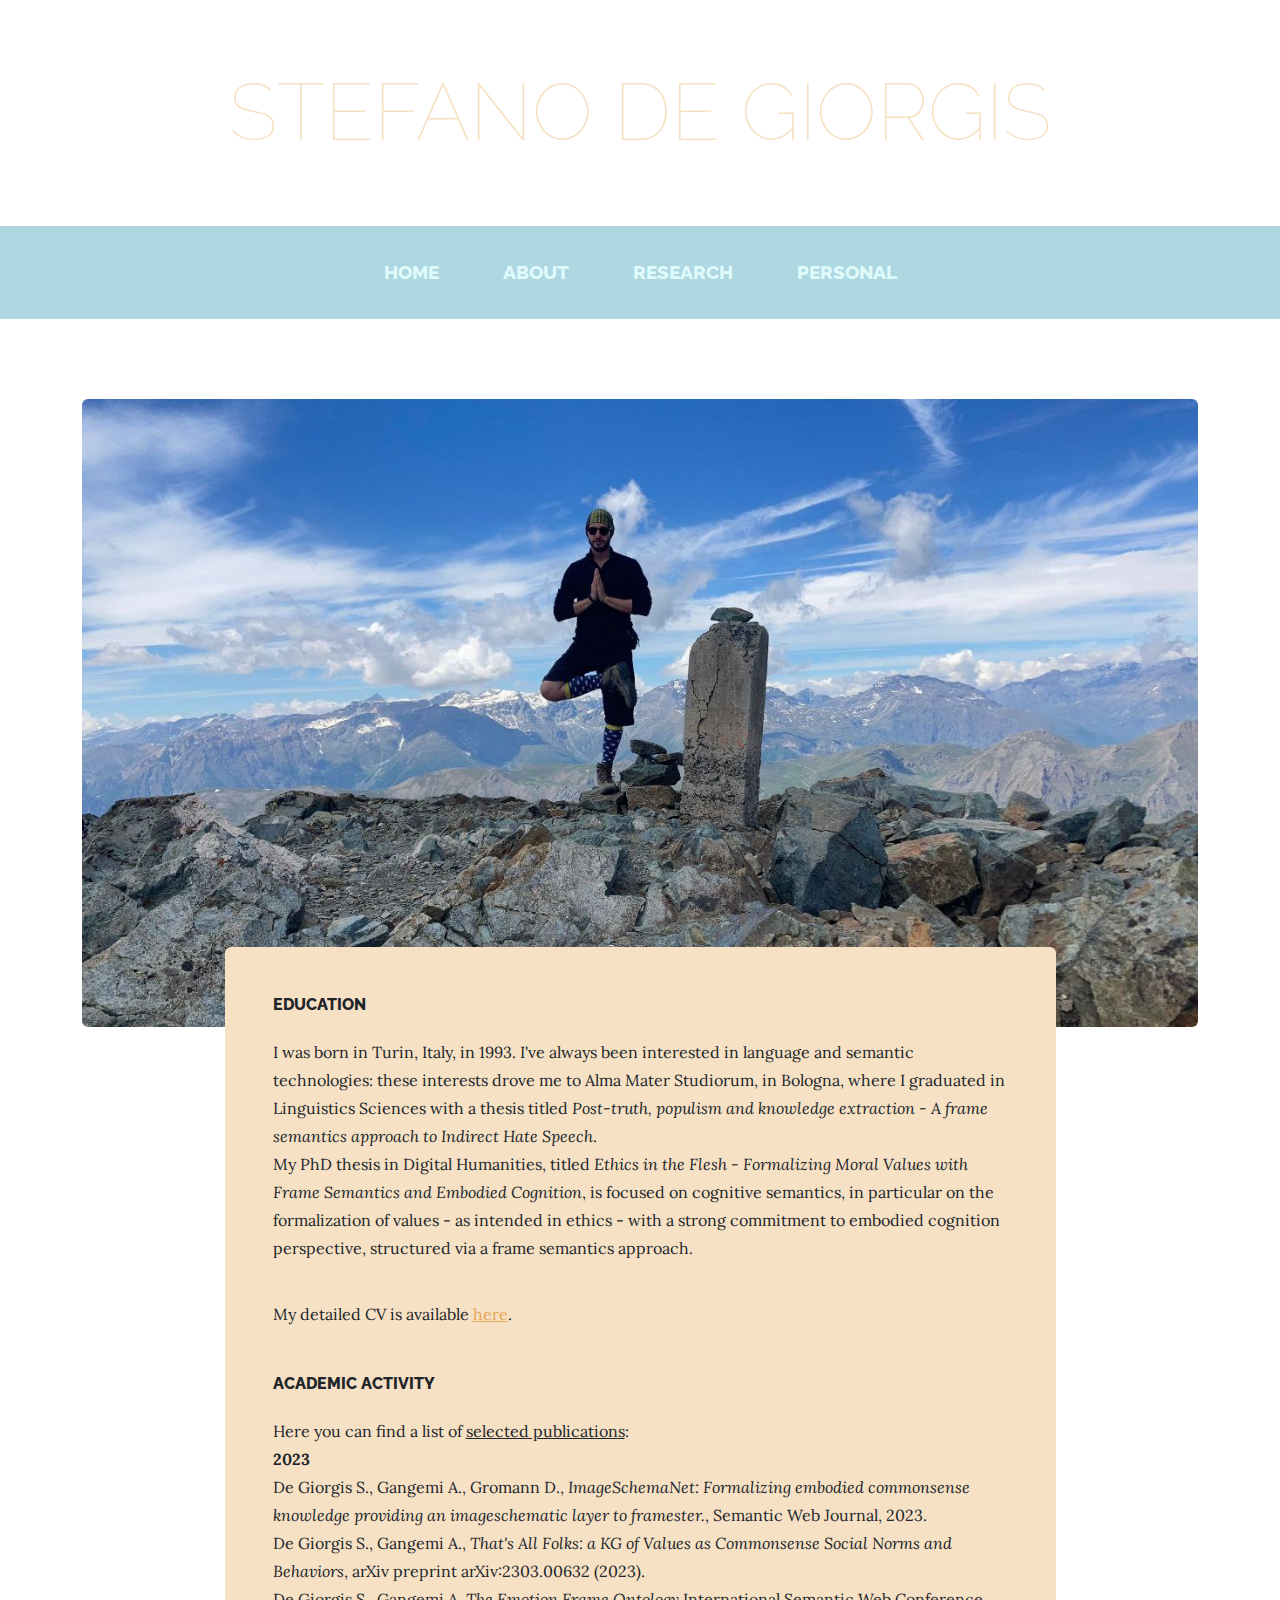
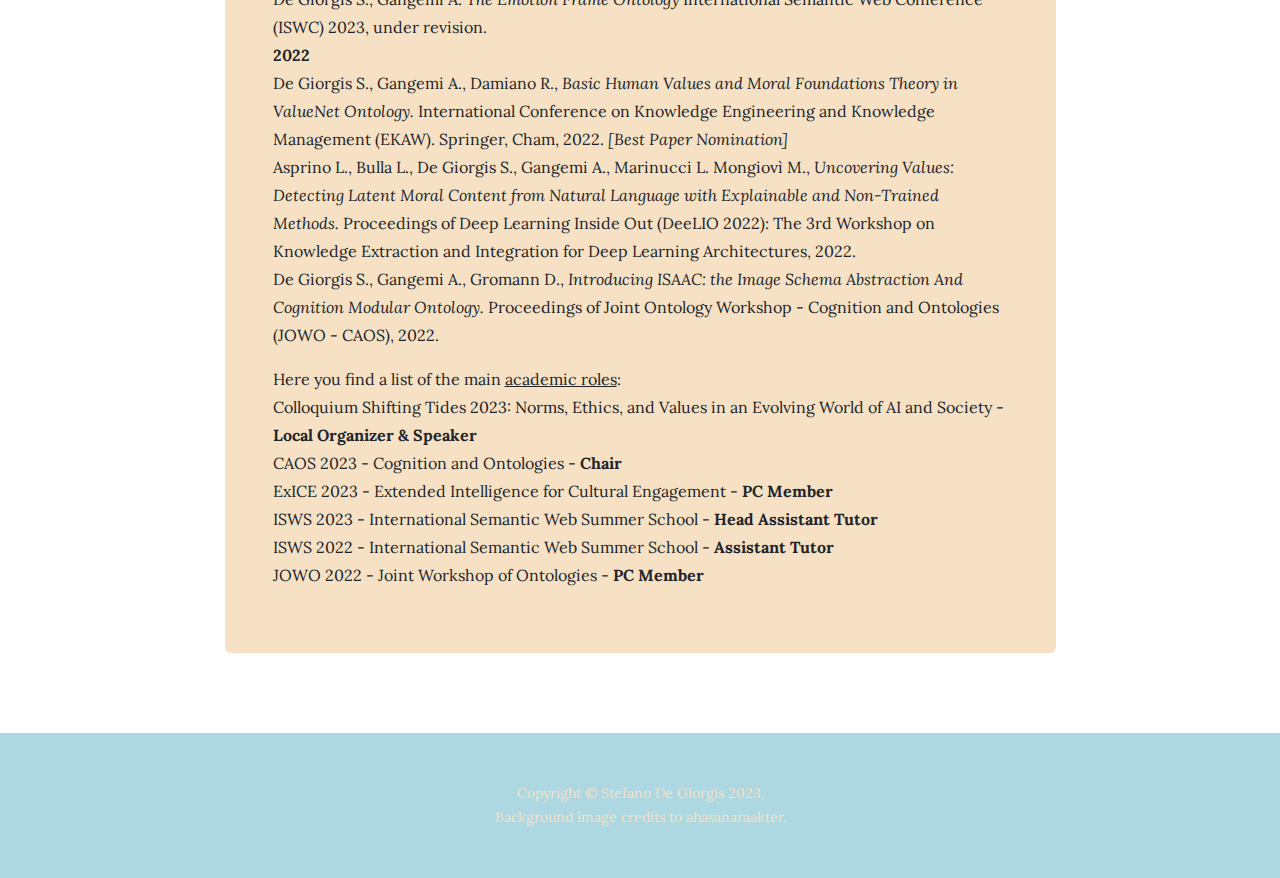
==== about.html @ 07e8d4c4 "Personal website v1.1" ====
<!DOCTYPE html>
<html lang="en">
    <head>
        <meta charset="utf-8" />
        <meta name="viewport" content="width=device-width, initial-scale=1, shrink-to-fit=no" />
        <meta name="description" content="" />
        <meta name="author" content="" />
        <title>Business Casual - Start Bootstrap Theme</title>
        <link rel="icon" type="image/x-icon" href="assets/favicon.ico" />
        <!-- Google fonts-->
        <link href="https://fonts.googleapis.com/css?family=Raleway:100,100i,200,200i,300,300i,400,400i,500,500i,600,600i,700,700i,800,800i,900,900i" rel="stylesheet" />
        <link href="https://fonts.googleapis.com/css?family=Lora:400,400i,700,700i" rel="stylesheet" />
        <!-- Core theme CSS (includes Bootstrap)-->
        <link href="css/styles.css" rel="stylesheet" />
    </head>
    <body>
        <header>
            <h1 class="site-heading text-center text-faded d-none d-lg-block">
                <!-- span class="site-heading-upper text-primary mb-3">A Free Bootstrap Business Theme</span -->
                <span class="site-heading-lower">Stefano De Giorgis</span>
            </h1>
        </header>
        <!-- Navigation-->
        <nav class="navbar navbar-expand-lg navbar-dark py-lg-4" id="mainNav">
            <div class="container">
                <a class="navbar-brand text-uppercase fw-bold d-lg-none" href="index.html">Start Bootstrap</a>
                <button class="navbar-toggler" type="button" data-bs-toggle="collapse" data-bs-target="#navbarSupportedContent" aria-controls="navbarSupportedContent" aria-expanded="false" aria-label="Toggle navigation"><span class="navbar-toggler-icon"></span></button>
                <div class="collapse navbar-collapse" id="navbarSupportedContent">
                    <ul class="navbar-nav mx-auto">
                        <li class="nav-item px-lg-4"><a class="nav-link text-uppercase" href="index.html">Home</a></li>
                        <li class="nav-item px-lg-4"><a class="nav-link text-uppercase" href="about.html">About</a></li>
                        <li class="nav-item px-lg-4"><a class="nav-link text-uppercase" href="research.html">Research</a></li>
                        <li class="nav-item px-lg-4"><a class="nav-link text-uppercase" href="personal.html">Personal</a></li>
                    </ul>
                </div>
            </div>
        </nav>
        <section class="page-section about-heading">
            <div class="container">
                <img class="img-fluid rounded about-heading-img mb-3 mb-lg-0" src="assets/img/me_mountain.jpeg" alt="..." />
                <div class="about-heading-content">
                    <div class="row">
                        <div class="col-xl-9 col-lg-10 mx-auto">
                            <div class="bg-faded rounded p-5">
                                <h2 class="section-heading mb-4">
                                    <span class="section-heading-upper">Education</span>
                                    <!-- span class="section-heading-lower">About Our Cafe</span -->
                                </h2>
                                <p>I was born in Turin, Italy, in 1993. I've always been interested in language and semantic technologies: these interests drove me to Alma Mater Studiorum, in Bologna, where I graduated in Linguistics Sciences with a thesis titled <em>Post-truth, populism and knowledge extraction - A frame semantics approach to Indirect Hate Speech</em>. <br>
                                  My PhD thesis in Digital Humanities, titled <em>Ethics in the Flesh - Formalizing Moral Values with Frame Semantics and Embodied Cognition</em>, is focused on cognitive semantics, in particular on the formalization of values - as intended in ethics - with a strong commitment to embodied cognition perspective, structured via a frame semantics approach.</p><br>
                                  My detailed CV is available <a href="https://github.com/StenDoipanni/StenDoipanni.github.io/blob/main/CV_PhD_maggio2023.pdf">here</a>.
                                <p class="mb-5">
                                </p>
                                <h2 class="section-heading mb-4">
                                <span class="section-heading-upper">Academic activity</span>
                                </h2>
                                <p> Here you can find a list of <u>selected publications</u>: <br>
                                  <b>2023</b> <br>
                                  De Giorgis S., Gangemi A., Gromann D., <em>ImageSchemaNet: Formalizing embodied commonsense knowledge providing an imageschematic layer to framester.</em>, Semantic Web Journal, 2023. <br>
                                  De Giorgis S., Gangemi A., <em>That's All Folks: a KG of Values as Commonsense Social Norms and Behaviors</em>, arXiv preprint arXiv:2303.00632 (2023).<br>
                                  De Giorgis S., Gangemi A. <em> The Emotion Frame Ontology </em> International Semantic Web Conference (ISWC) 2023, under revision.<br>
                                  <b>2022</b> <br>
                                  De Giorgis S., Gangemi A., Damiano R., <em>Basic Human Values and Moral Foundations Theory in ValueNet Ontology.</em> International Conference on Knowledge Engineering and Knowledge Management (EKAW). Springer, Cham, 2022. <em>[Best Paper Nomination]</em> <br>
                                  Asprino L., Bulla L., De Giorgis S., Gangemi A., Marinucci L. Mongiovì M., <em>Uncovering Values: Detecting Latent Moral Content from Natural Language with Explainable and Non-Trained Methods.</em> Proceedings of Deep Learning Inside Out (DeeLIO 2022): The 3rd Workshop on Knowledge Extraction and Integration for Deep Learning Architectures, 2022.<br>
                                  De Giorgis S., Gangemi A., Gromann D., <em>Introducing ISAAC: the Image Schema Abstraction And Cognition Modular Ontology.</em> Proceedings of Joint Ontology Workshop - Cognition and Ontologies (JOWO - CAOS), 2022.<br>
                                </p>
                                <p class="mb-0">
                                </p>
                                <p> Here you find a list of the main <u>academic roles</u>:<br>
                                  Colloquium Shifting Tides 2023: Norms, Ethics, and Values in an Evolving World of AI and Society - <b>Local Organizer & Speaker</b><br>
                                  CAOS 2023 - Cognition and Ontologies - <b>Chair</b><br>
                                  ExICE 2023 - Extended Intelligence for Cultural Engagement - <b>PC Member</b><br>
                                  ISWS 2023 - International Semantic Web Summer School - <b>Head Assistant Tutor</b><br>
                                  ISWS 2022 - International Semantic Web Summer School - <b>Assistant Tutor</b><br>
                                  JOWO 2022 - Joint Workshop of Ontologies - <b>PC Member</b><br>
                            </div>
                        </div>
                    </div>
                </div>
            </div>
        </section>
        <footer class="footer text-faded text-center py-5">
            <div class="container"><p class="m-0 small">Copyright &copy; Stefano De Giorgis 2023. <br> Background image credits to ahasanaraakter.</p></div>
        </footer>
        <!-- Bootstrap core JS-->
        <script src="https://cdn.jsdelivr.net/npm/bootstrap@5.2.3/dist/js/bootstrap.bundle.min.js"></script>
        <!-- Core theme JS-->
        <script src="js/scripts.js"></script>
    </body>
</html>
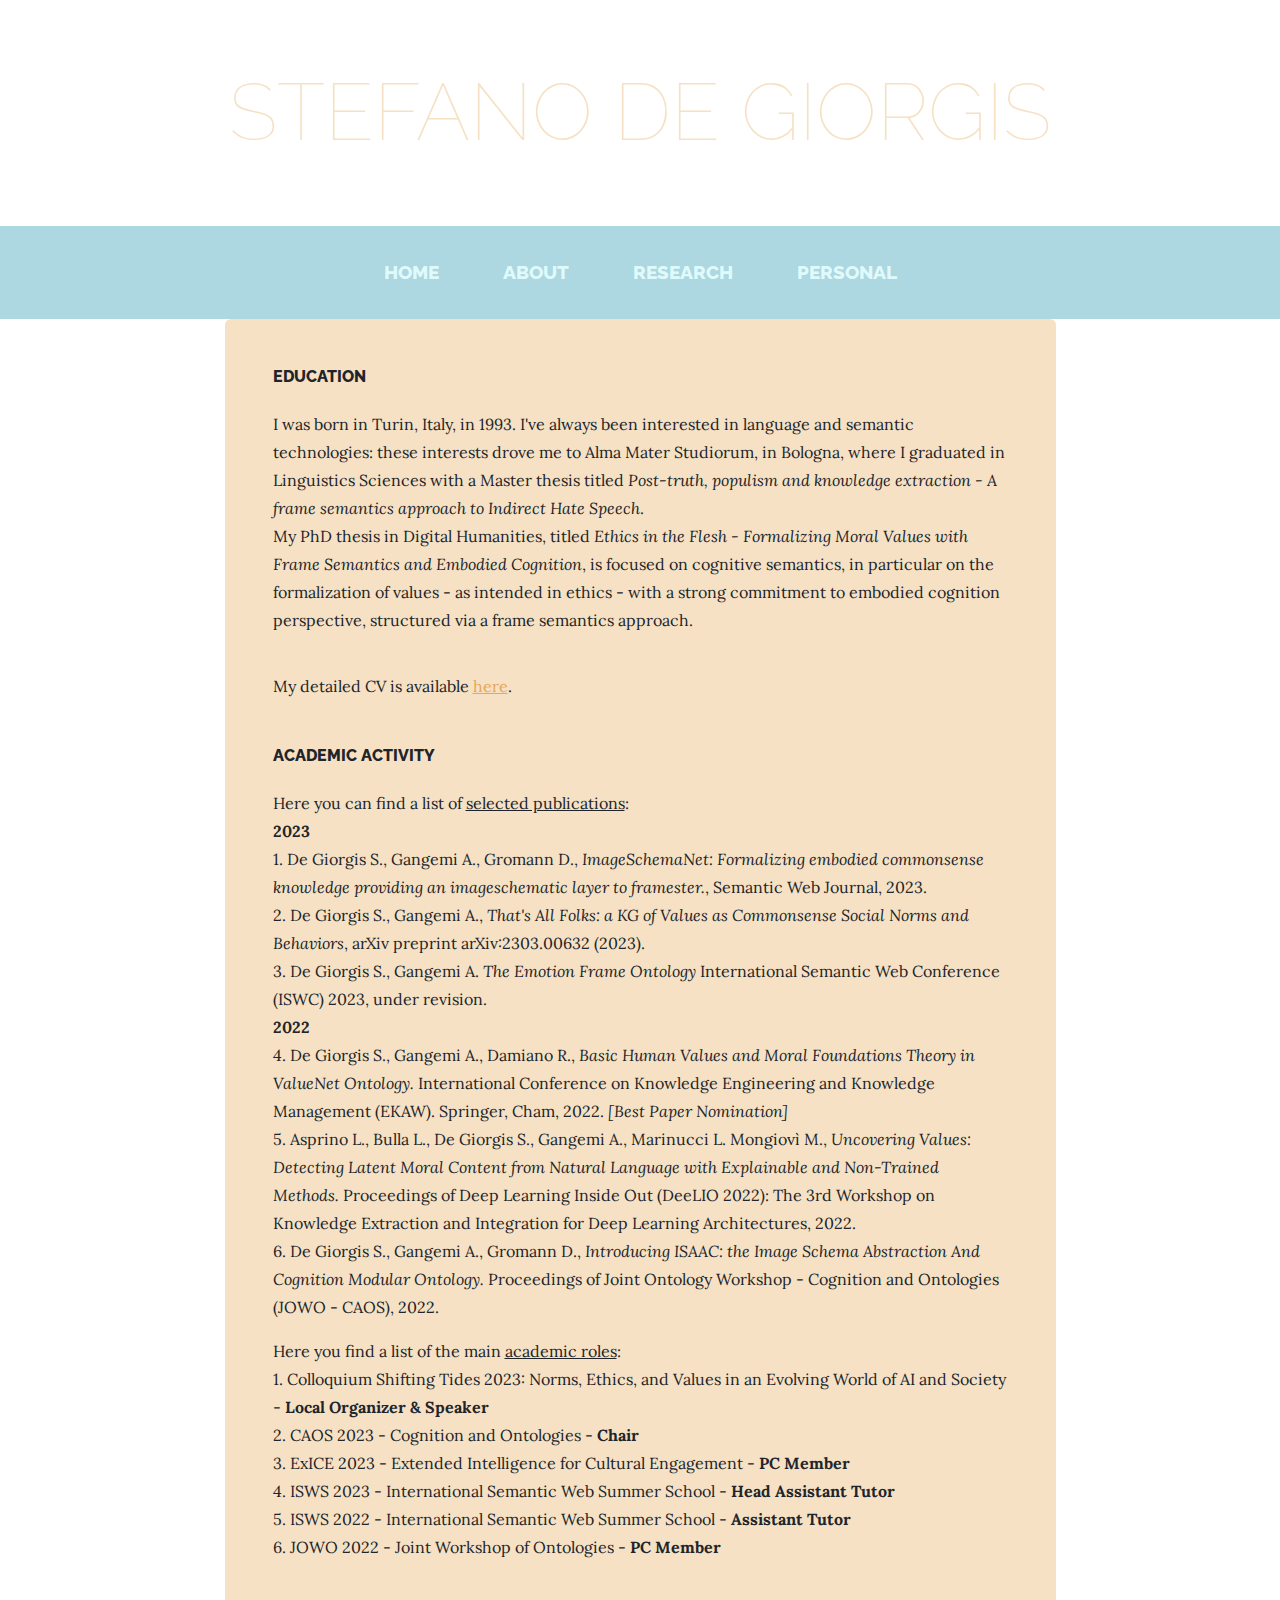
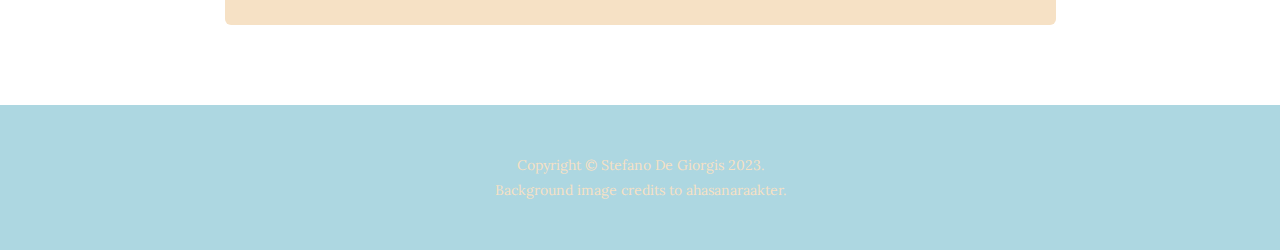
==== commit cbfceb0e: "new cv" ====
--- a/about.html
+++ b/about.html
@@ -5,7 +5,7 @@
         <meta name="viewport" content="width=device-width, initial-scale=1, shrink-to-fit=no" />
         <meta name="description" content="" />
         <meta name="author" content="" />
-        <title>Business Casual - Start Bootstrap Theme</title>
+        <title>Stefano De Giorgis</title>
         <link rel="icon" type="image/x-icon" href="assets/favicon.ico" />
         <!-- Google fonts-->
         <link href="https://fonts.googleapis.com/css?family=Raleway:100,100i,200,200i,300,300i,400,400i,500,500i,600,600i,700,700i,800,800i,900,900i" rel="stylesheet" />
@@ -23,7 +23,7 @@
         <!-- Navigation-->
         <nav class="navbar navbar-expand-lg navbar-dark py-lg-4" id="mainNav">
             <div class="container">
-                <a class="navbar-brand text-uppercase fw-bold d-lg-none" href="index.html">Start Bootstrap</a>
+                <a class="navbar-brand text-uppercase fw-bold d-lg-none" href="index.html">Stefano De Giorgis</a>
                 <button class="navbar-toggler" type="button" data-bs-toggle="collapse" data-bs-target="#navbarSupportedContent" aria-controls="navbarSupportedContent" aria-expanded="false" aria-label="Toggle navigation"><span class="navbar-toggler-icon"></span></button>
                 <div class="collapse navbar-collapse" id="navbarSupportedContent">
                     <ul class="navbar-nav mx-auto">
@@ -37,7 +37,7 @@
         </nav>
         <section class="page-section about-heading">
             <div class="container">
-                <img class="img-fluid rounded about-heading-img mb-3 mb-lg-0" src="assets/img/me_mountain.jpeg" alt="..." />
+                <!--img class="img-fluid rounded about-heading-img mb-3 mb-lg-0" src="assets/img/me_mountain.jpeg" alt="..." /-->
                 <div class="about-heading-content">
                     <div class="row">
                         <div class="col-xl-9 col-lg-10 mx-auto">
@@ -46,9 +46,9 @@
                                     <span class="section-heading-upper">Education</span>
                                     <!-- span class="section-heading-lower">About Our Cafe</span -->
                                 </h2>
-                                <p>I was born in Turin, Italy, in 1993. I've always been interested in language and semantic technologies: these interests drove me to Alma Mater Studiorum, in Bologna, where I graduated in Linguistics Sciences with a thesis titled <em>Post-truth, populism and knowledge extraction - A frame semantics approach to Indirect Hate Speech</em>. <br>
+                                <p>I was born in Turin, Italy, in 1993. I've always been interested in language and semantic technologies: these interests drove me to Alma Mater Studiorum, in Bologna, where I graduated in Linguistics Sciences with a Master thesis titled <em>Post-truth, populism and knowledge extraction - A frame semantics approach to Indirect Hate Speech</em>. <br>
                                   My PhD thesis in Digital Humanities, titled <em>Ethics in the Flesh - Formalizing Moral Values with Frame Semantics and Embodied Cognition</em>, is focused on cognitive semantics, in particular on the formalization of values - as intended in ethics - with a strong commitment to embodied cognition perspective, structured via a frame semantics approach.</p><br>
-                                  My detailed CV is available <a href="https://github.com/StenDoipanni/StenDoipanni.github.io/blob/main/CV_PhD_maggio2023.pdf">here</a>.
+                                  My detailed CV is available <a href="https://github.com/StenDoipanni/StenDoipanni.github.io/blob/main/CV_giugno_2024.pdf">here</a>.
                                 <p class="mb-5">
                                 </p>
                                 <h2 class="section-heading mb-4">
@@ -56,23 +56,23 @@
                                 </h2>
                                 <p> Here you can find a list of <u>selected publications</u>: <br>
                                   <b>2023</b> <br>
-                                  De Giorgis S., Gangemi A., Gromann D., <em>ImageSchemaNet: Formalizing embodied commonsense knowledge providing an imageschematic layer to framester.</em>, Semantic Web Journal, 2023. <br>
-                                  De Giorgis S., Gangemi A., <em>That's All Folks: a KG of Values as Commonsense Social Norms and Behaviors</em>, arXiv preprint arXiv:2303.00632 (2023).<br>
-                                  De Giorgis S., Gangemi A. <em> The Emotion Frame Ontology </em> International Semantic Web Conference (ISWC) 2023, under revision.<br>
+                                  1. De Giorgis S., Gangemi A., Gromann D., <em>ImageSchemaNet: Formalizing embodied commonsense knowledge providing an imageschematic layer to framester.</em>, Semantic Web Journal, 2023. <br>
+                                  2. De Giorgis S., Gangemi A., <em>That's All Folks: a KG of Values as Commonsense Social Norms and Behaviors</em>, arXiv preprint arXiv:2303.00632 (2023).<br>
+                                  3. De Giorgis S., Gangemi A. <em> The Emotion Frame Ontology </em> International Semantic Web Conference (ISWC) 2023, under revision.<br>
                                   <b>2022</b> <br>
-                                  De Giorgis S., Gangemi A., Damiano R., <em>Basic Human Values and Moral Foundations Theory in ValueNet Ontology.</em> International Conference on Knowledge Engineering and Knowledge Management (EKAW). Springer, Cham, 2022. <em>[Best Paper Nomination]</em> <br>
-                                  Asprino L., Bulla L., De Giorgis S., Gangemi A., Marinucci L. Mongiovì M., <em>Uncovering Values: Detecting Latent Moral Content from Natural Language with Explainable and Non-Trained Methods.</em> Proceedings of Deep Learning Inside Out (DeeLIO 2022): The 3rd Workshop on Knowledge Extraction and Integration for Deep Learning Architectures, 2022.<br>
-                                  De Giorgis S., Gangemi A., Gromann D., <em>Introducing ISAAC: the Image Schema Abstraction And Cognition Modular Ontology.</em> Proceedings of Joint Ontology Workshop - Cognition and Ontologies (JOWO - CAOS), 2022.<br>
+                                  4. De Giorgis S., Gangemi A., Damiano R., <em>Basic Human Values and Moral Foundations Theory in ValueNet Ontology.</em> International Conference on Knowledge Engineering and Knowledge Management (EKAW). Springer, Cham, 2022. <em>[Best Paper Nomination]</em> <br>
+                                  5. Asprino L., Bulla L., De Giorgis S., Gangemi A., Marinucci L. Mongiovì M., <em>Uncovering Values: Detecting Latent Moral Content from Natural Language with Explainable and Non-Trained Methods.</em> Proceedings of Deep Learning Inside Out (DeeLIO 2022): The 3rd Workshop on Knowledge Extraction and Integration for Deep Learning Architectures, 2022.<br>
+                                  6. De Giorgis S., Gangemi A., Gromann D., <em>Introducing ISAAC: the Image Schema Abstraction And Cognition Modular Ontology.</em> Proceedings of Joint Ontology Workshop - Cognition and Ontologies (JOWO - CAOS), 2022.<br>
                                 </p>
                                 <p class="mb-0">
                                 </p>
                                 <p> Here you find a list of the main <u>academic roles</u>:<br>
-                                  Colloquium Shifting Tides 2023: Norms, Ethics, and Values in an Evolving World of AI and Society - <b>Local Organizer & Speaker</b><br>
-                                  CAOS 2023 - Cognition and Ontologies - <b>Chair</b><br>
-                                  ExICE 2023 - Extended Intelligence for Cultural Engagement - <b>PC Member</b><br>
-                                  ISWS 2023 - International Semantic Web Summer School - <b>Head Assistant Tutor</b><br>
-                                  ISWS 2022 - International Semantic Web Summer School - <b>Assistant Tutor</b><br>
-                                  JOWO 2022 - Joint Workshop of Ontologies - <b>PC Member</b><br>
+                                  1. Colloquium Shifting Tides 2023: Norms, Ethics, and Values in an Evolving World of AI and Society - <b>Local Organizer & Speaker</b><br>
+                                  2. CAOS 2023 - Cognition and Ontologies - <b>Chair</b><br>
+                                  3. ExICE 2023 - Extended Intelligence for Cultural Engagement - <b>PC Member</b><br>
+                                  4. ISWS 2023 - International Semantic Web Summer School - <b>Head Assistant Tutor</b><br>
+                                  5. ISWS 2022 - International Semantic Web Summer School - <b>Assistant Tutor</b><br>
+                                  6. JOWO 2022 - Joint Workshop of Ontologies - <b>PC Member</b><br>
                             </div>
                         </div>
                     </div>
